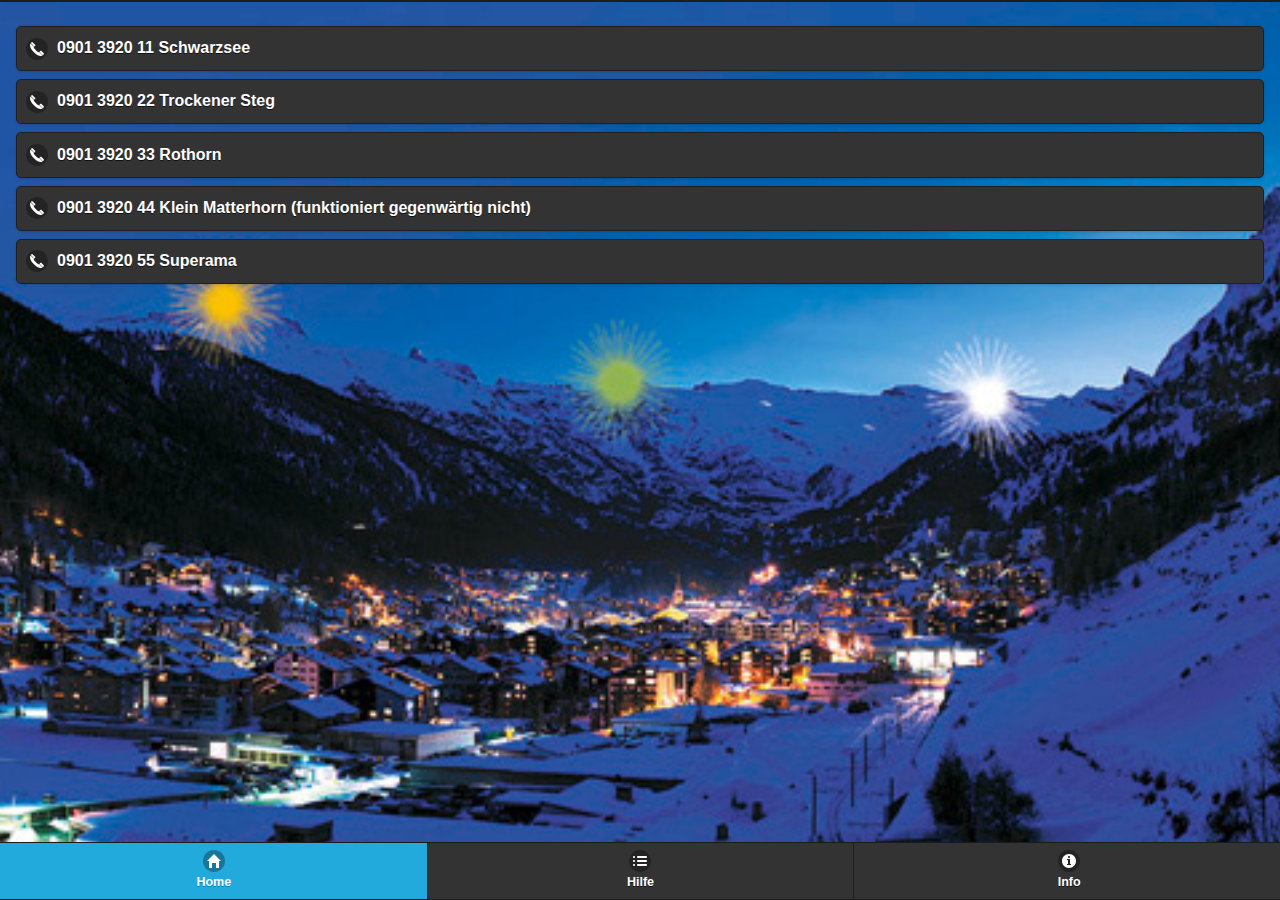
==== www/index.html @ dabe13bc "initial" ====
<!DOCTYPE html>
<!--
    Licensed to the Apache Software Foundation (ASF) under one
    or more contributor license agreements.  See the NOTICE file
    distributed with this work for additional information
    regarding copyright ownership.  The ASF licenses this file
    to you under the Apache License, Version 2.0 (the
    "License"); you may not use this file except in compliance
    with the License.  You may obtain a copy of the License at

    http://www.apache.org/licenses/LICENSE-2.0

    Unless required by applicable law or agreed to in writing,
    software distributed under the License is distributed on an
    "AS IS" BASIS, WITHOUT WARRANTIES OR CONDITIONS OF ANY
     KIND, either express or implied.  See the License for the
    specific language governing permissions and limitations
    under the License.
-->
<html>
<head>
<meta charset="utf-8" />
<meta name="format-detection" content="telephone=no" />
<!-- WARNING: for iOS 7, remove the width=device-width and height=device-height attributes. See https://issues.apache.org/jira/browse/CB-4323 -->
<!-- <meta name="viewport" -->
<!-- 	content="user-scalable=no, initial-scale=1, maximum-scale=1, minimum-scale=1, width=device-width, height=device-height, target-densitydpi=device-dpi" /> -->
<meta name="viewport"
	content="user-scalable=no, initial-scale=1, maximum-scale=1, minimum-scale=1, target-densitydpi=device-dpi" />
<link rel="stylesheet" type="text/css" href="css/index.css" />

<link rel="shortcut icon" href="favicon.ico" type="image/vnd.microsoft.icon" />
<link rel="apple-touch-icon" href="img/icon/apple-touch-icon-iphone.png" />
<link rel="apple-touch-icon" sizes="57x57" href="img/icon/apple-touch-icon_57x57.png" />
<link rel="apple-touch-icon" sizes="72x72" href="img/icon/apple-touch-icon_72x72.png" />
<link rel="apple-touch-icon" sizes="76x76" href="img/icon/apple-touch-icon_76x76.png" />
<link rel="apple-touch-icon" sizes="114x114" href="img/icon/apple-touch-icon_114x114.png" />
<link rel="apple-touch-icon" sizes="120x120" href="img/icon/apple-touch-icon_120x120.png" />
<link rel="apple-touch-icon" sizes="144x144" href="img/icon/apple-touch-icon_144x144.png" />
<link rel="apple-touch-icon" sizes="152x152" href="img/icon/apple-touch-icon_152x152.png" />

<title>Lumorama</title>
</head>
<body>
	<div class="app">
		<h1>Lumorama Zermatt</h1>
		<div id="deviceready" class="blink">
			<!--                 <p class="event listening">Connecting to Device</p> -->
			<!--                 <p class="event received">Device is Ready</p> -->
		</div>
	</div>
	<script type="text/javascript" src="cordova.js"></script>
	<script type="text/javascript" src="js/index.js"></script>
	<script type="text/javascript">
		//app.initialize();
		document.location.href = 'home.html';
	</script>
</body>
</html>
---- www/css/index.css ----
/*
 * Licensed to the Apache Software Foundation (ASF) under one
 * or more contributor license agreements.  See the NOTICE file
 * distributed with this work for additional information
 * regarding copyright ownership.  The ASF licenses this file
 * to you under the Apache License, Version 2.0 (the
 * "License"); you may not use this file except in compliance
 * with the License.  You may obtain a copy of the License at
 *
 * http://www.apache.org/licenses/LICENSE-2.0
 *
 * Unless required by applicable law or agreed to in writing,
 * software distributed under the License is distributed on an
 * "AS IS" BASIS, WITHOUT WARRANTIES OR CONDITIONS OF ANY
 * KIND, either express or implied.  See the License for the
 * specific language governing permissions and limitations
 * under the License.
 */
* {
    -webkit-tap-highlight-color: rgba(0,0,0,0); /* make transparent link selection, adjust last value opacity 0 to 1.0 */
}

body {
    -webkit-touch-callout: none;                /* prevent callout to copy image, etc when tap to hold */
    -webkit-text-size-adjust: none;             /* prevent webkit from resizing text to fit */
    -webkit-user-select: none;                  /* prevent copy paste, to allow, change 'none' to 'text' */
    background-color:#2757A1;
    background-image:linear-gradient(top, #A7A7A7 0%, #2757A1 51%);
    background-image:-webkit-linear-gradient(top, #A7A7A7 0%, #2757A1 51%);
    background-image:-ms-linear-gradient(top, #A7A7A7 0%, #2757A1 51%);
    background-image:-webkit-gradient(
        linear,
        left top,
        left bottom,
        color-stop(0, #A7A7A7),
        color-stop(0.51, #2757A1)
    );
    background-attachment:fixed;
    font-family:'HelveticaNeue-Light', 'HelveticaNeue', Helvetica, Arial, sans-serif;
    font-size:12px;
    height:100%;
    margin:0px;
    padding:0px;
    text-transform:uppercase;
    width:100%;
}

/* Portrait layout (default) */
.app {
    background:url(../img/lumorama_panorama_portrait.png) no-repeat center top; /* 170px x 200px */
    position:absolute;             /* position in the center of the screen */
    left:50%;
    top:50%;
    height:50px;                   /* text area height */
    width:225px;                   /* text area width */
    text-align:center;
    padding:180px 0px 0px 0px;     /* image height is 200px (bottom 20px are overlapped with text) */
    margin:-115px 0px 0px -112px;  /* offset vertical: half of image height and text area height */
                                   /* offset horizontal: half of text area width */
}

/* Landscape layout (with min-width) */
@media screen and (min-aspect-ratio: 1/1) and (min-width:400px) {
    .app {
        background-position:left center;
        padding:75px 0px 75px 170px;  /* padding-top + padding-bottom + text area = image height */
        margin:-90px 0px 0px -198px;  /* offset vertical: half of image height */
                                      /* offset horizontal: half of image width and text area width */
    }
}

h1 {
    font-size:24px;
    font-weight:normal;
    margin:0px;
    overflow:visible;
    padding:0px;
    text-align:center;
}

.event {
    border-radius:4px;
    -webkit-border-radius:4px;
    color:#FFFFFF;
    font-size:12px;
    margin:0px 30px;
    padding:2px 0px;
}

.event.listening {
    background-color:#333333;
    display:block;
}

.event.received {
    background-color:#4B946A;
    display:none;
}

@keyframes fade {
    from { opacity: 1.0; }
    50% { opacity: 0.4; }
    to { opacity: 1.0; }
}
 
@-webkit-keyframes fade {
    from { opacity: 1.0; }
    50% { opacity: 0.4; }
    to { opacity: 1.0; }
}
 
.blink {
    animation:fade 3000ms infinite;
    -webkit-animation:fade 3000ms infinite;
}
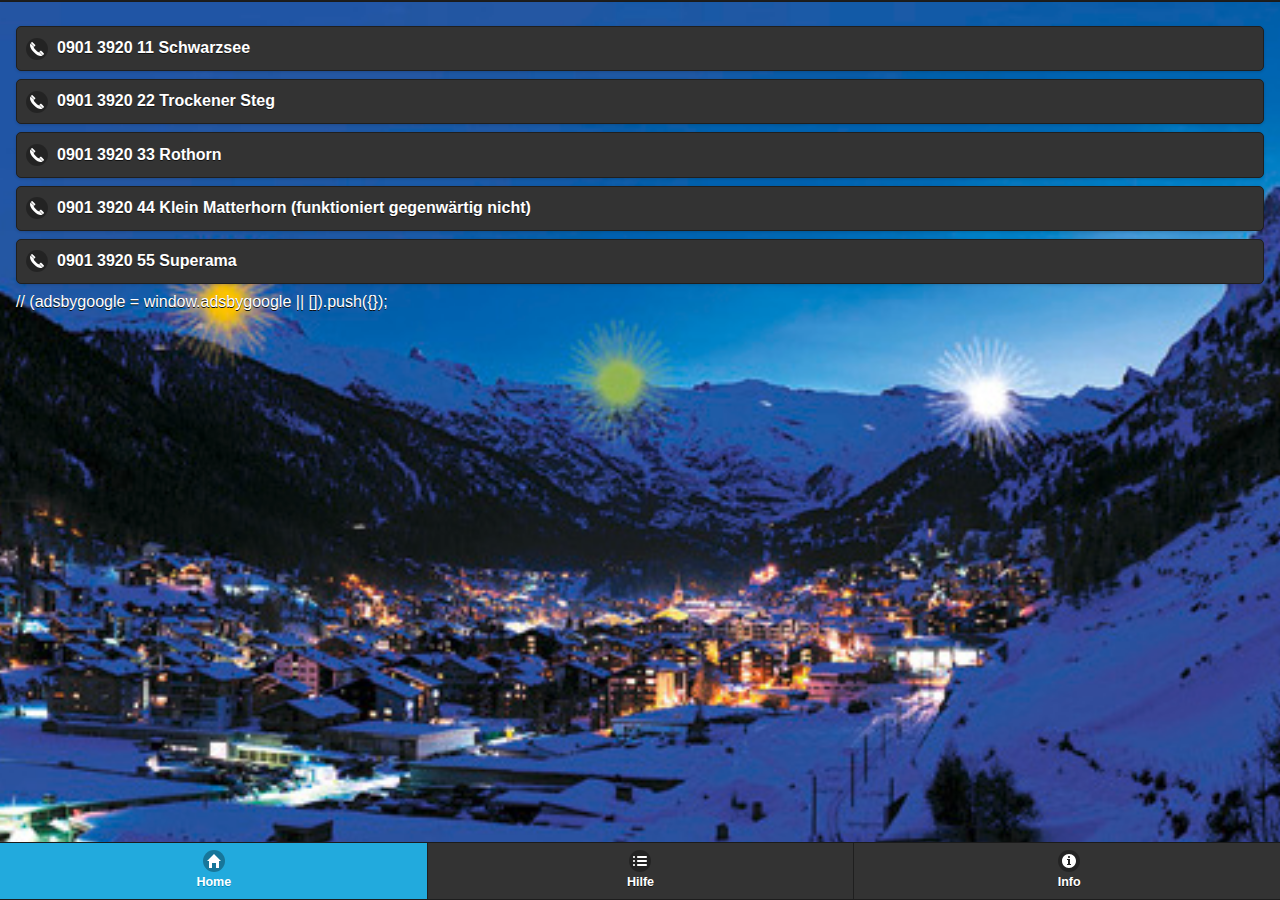
==== commit 3e25c947: "new build" ====
--- a/www/index.html
+++ b/www/index.html
@@ -1,32 +1,13 @@
 <!DOCTYPE html>
-<!--
-    Licensed to the Apache Software Foundation (ASF) under one
-    or more contributor license agreements.  See the NOTICE file
-    distributed with this work for additional information
-    regarding copyright ownership.  The ASF licenses this file
-    to you under the Apache License, Version 2.0 (the
-    "License"); you may not use this file except in compliance
-    with the License.  You may obtain a copy of the License at
-
-    http://www.apache.org/licenses/LICENSE-2.0
-
-    Unless required by applicable law or agreed to in writing,
-    software distributed under the License is distributed on an
-    "AS IS" BASIS, WITHOUT WARRANTIES OR CONDITIONS OF ANY
-     KIND, either express or implied.  See the License for the
-    specific language governing permissions and limitations
-    under the License.
--->
 <html>
 <head>
-<meta charset="utf-8" />
-<meta name="format-detection" content="telephone=no" />
-<!-- WARNING: for iOS 7, remove the width=device-width and height=device-height attributes. See https://issues.apache.org/jira/browse/CB-4323 -->
-<!-- <meta name="viewport" -->
-<!-- 	content="user-scalable=no, initial-scale=1, maximum-scale=1, minimum-scale=1, width=device-width, height=device-height, target-densitydpi=device-dpi" /> -->
+<meta charset="utf-8">
+<meta http-equiv="X-UA-Compatible" content="IE=edge,chrome=1" />
+<title>Lumorama</title>
+<meta name="description" content="" />
+<!-- <meta name="viewport" content="width=device-width, initial-scale=1" /> -->
 <meta name="viewport"
-	content="user-scalable=no, initial-scale=1, maximum-scale=1, minimum-scale=1, target-densitydpi=device-dpi" />
-<link rel="stylesheet" type="text/css" href="css/index.css" />
+	content="user-scalable=no, initial-scale=1, maximum-scale=1, minimum-scale=1, width=device-width, height=device-height, target-densitydpi=device-dpi" />
 
 <link rel="shortcut icon" href="favicon.ico" type="image/vnd.microsoft.icon" />
 <link rel="apple-touch-icon" href="img/icon/apple-touch-icon-iphone.png" />
@@ -38,21 +19,255 @@
 <link rel="apple-touch-icon" sizes="144x144" href="img/icon/apple-touch-icon_144x144.png" />
 <link rel="apple-touch-icon" sizes="152x152" href="img/icon/apple-touch-icon_152x152.png" />
 
-<title>Lumorama</title>
+<link rel="stylesheet" href="css/jquery.mobile-1.4.1.min.css">
+<script src="js/jquery.js" type="text/javascript"></script>
+<script src="js/jquery.mobile-1.4.1.min.js" type="text/javascript"></script>
+
+<script src="js/util.js" type="text/javascript"></script>
+<script type="text/javascript">
+	var conf = false;
+	var callCosts = "";
+
+	function confirmBox(superama, phonenumber) {
+
+		if (superama) {
+			callCosts = "Das Superama betätigt alle 4 Lichter in faszinierenden Variationen (mit Tasten 1–9, Preis CHF 5.00/Minute)\n\nEs ist für einen guten Zweck. Du unterstützt die Bergführer und deren Familien bei Tod oder Invalidität durch Unfall.\n\nEine Anleitung findest du auf der Hilfe Seite.";
+		} else {
+			callCosts = "Dieser Anruf kostet ab Festnetz CHF 2.00, darin inbegriffen sind 60 Sekunden Lichtspiel, danach CHF 2.00/Minute.\n\nEs ist für einen guten Zweck. Du unterstützt die Bergführer und deren Familien bei Tod oder Invalidität durch Unfall.\n\nEine Anleitung findest du auf der Hilfe Seite.";
+		}
+
+		if (isWindowsPhone()) {
+			conf = confirm(callCosts);
+		} else {
+			conf = confirmIframe(callCosts);
+		}
+
+		if (conf) {
+			document.location.href = "tel:" + phonenumber;
+		} else {
+			// Do nothing!
+		}
+	}
+
+	// for non Windows Phones to remove the title in the confirm (alert) box
+	function confirmIframe(callCosts) {
+		var iframe = document.createElement("iframe");
+		iframe.setAttribute("src", 'data:text/plain,');
+		document.documentElement.appendChild(iframe);
+		conf = window.frames[0].window.confirm(callCosts);
+		iframe.parentNode.removeChild(iframe);
+		return conf;
+	}
+</script>
+<style type="text/css">
+<!--
+.ui-page {
+	background: url(img/lumorama_panorama.jpg) no-repeat center center fixed;
+	-webkit-background-size: cover;
+	-moz-background-size: cover;
+	-o-background-size: cover;
+	background-size: cover;
+}
+
+#logo_image {
+	text-align: center;
+	margin: 0 auto;
+	margin-top: 60px;
+}
+
+td {
+	background-color: #333333;
+}
+
+table {
+	-webkit-border-radius: 20px;
+	-moz-border-radius: 20px;
+	border-radius: 20px;
+}
+-->
+</style>
+
 </head>
 <body>
-	<div class="app">
-		<h1>Lumorama Zermatt</h1>
-		<div id="deviceready" class="blink">
-			<!--                 <p class="event listening">Connecting to Device</p> -->
-			<!--                 <p class="event received">Device is Ready</p> -->
+
+	<!-- ************************************************************* -->
+	<!-- Main Page -->
+	<!-- ************************************************************* -->
+	<div data-role="page" id="home" data-theme="b">
+
+		<header data-role="header" data-position="fixed">
+			<!-- 			<h1>Lumorama</h1> -->
+		</header>
+
+		<div data-role="content">
+
+			<a onclick="confirmBox(false, '0901392011');" href="#"
+				class="ui-btn ui-shadow ui-corner-all ui-btn-icon-left ui-icon-phone" style="text-align: left">0901 3920 11
+				Schwarzsee</a>
+			<!--  -->
+			<a onclick="confirmBox(false, '0901392022');" href="#"
+				class="ui-btn ui-shadow ui-corner-all ui-btn-icon-left ui-icon-phone" style="text-align: left">0901 3920 22
+				Trockener Steg</a>
+			<!--  -->
+			<a onclick="confirmBox(false, '0901392033');" href="#"
+				class="ui-btn ui-shadow ui-corner-all ui-btn-icon-left ui-icon-phone" style="text-align: left">0901 3920 33
+				Rothorn</a>
+			<!--  -->
+			<a onclick="confirmBox(false, '0901392044');" href="#"
+				class="ui-btn ui-shadow ui-corner-all ui-btn-icon-left ui-icon-phone" style="text-align: left">0901 3920 44
+				Klein Matterhorn (funktioniert gegenwärtig nicht)</a>
+			<!--  -->
+			<a onclick="confirmBox(true, '0901392055');" href="#"
+				class="ui-btn ui-shadow ui-corner-all ui-btn-icon-left ui-icon-phone" style="text-align: left">0901 3920 55
+				Superama</a>
+<!-- 				 <br /> -->
+
+<!-- 			<div align="center"> -->
+<!-- 				<script async src="//pagead2.googlesyndication.com/pagead/js/adsbygoogle.js"></script> -->
+<!-- 				Mobile Banner Lumo -->
+<!-- 				<ins class="adsbygoogle" style="display: inline-block; width: 320px; height: 50px" -->
+<!-- 					data-ad-client="ca-pub-5619114666968507" data-ad-slot="3703726137"></ins> -->
+<!-- 				<script> -->
+// 					(adsbygoogle = window.adsbygoogle || []).push({});
+<!-- 				</script> -->
+<!-- 			</div> -->
 		</div>
+
+		<footer data-role="footer" data-position="fixed">
+			<nav data-role="navbar">
+				<ul>
+					<li><a href="#home" data-icon="home" class="ui-btn-active ui-state-persist">Home</a></li>
+					<li><a href="#help" data-icon="bullets">Hilfe</a></li>
+					<li><a href="#info" data-icon="info">Info</a></li>
+				</ul>
+			</nav>
+		</footer>
+
 	</div>
-	<script type="text/javascript" src="cordova.js"></script>
-	<script type="text/javascript" src="js/index.js"></script>
-	<script type="text/javascript">
-		//app.initialize();
-		document.location.href = 'home.html';
-	</script>
+
+	<!-- ************************************************************* -->
+	<!-- Help Page -->
+	<!-- ************************************************************* -->
+	<div data-role="page" id="help" data-theme="b">
+
+		<header data-role="header" data-position="fixed">
+			<!-- 			<h1>Lumorama</h1> -->
+		</header>
+
+		<div data-role="content">
+			<table style="width: 100% color: white; background-color: rgba(#2757A1, 0.5);" cellspacing="10" cellpadding="10">
+				<tr>
+					<td>So läuft das Lumorama.</td>
+				</tr>
+				<tr>
+					<td>Das Lumorama ist ein Lichtspiel am Abendhimmel von Zermatt (Schweiz). Verwenden sie diese App nur in
+						Zermatt mit Blick auf die Lichter des Lumoramas.</td>
+				</tr>
+				<tr>
+					<td>1. Wählen Sie die Lichtquelle mit<br /> 0901 3920 11 für Schwarzsee<br /> 0901 3920 22 für Trockener
+						Steg<br /> 0901 3920 33 für Rothorn<br /> 0901 3920 44 für Kleinmatterhorn (funktioniert gegenwärtig nicht)<br />
+						0901 3920 55 Superama
+					</td>
+				</tr>
+				<tr>
+					<td>2. Mit den Tasten 1-9 Ihres Telefons wechseln Sie die Farbe des ausgestrahlten Lichts. Die Standardfarbe
+						ist blau.<br /> <br />
+						<div align="center">
+							<img alt="Farbtafel" src="img/farbtafel-d-b200.jpg">
+						</div> <br /> <br /> Solange Sie die Verbindung nicht unterbrechen, bleibt die zuletzt von Ihnen gewählte Farbe aktiv.
+						Die maximale Verbindungsdauer ist 15 Minuten. Wenn Sie aufhängen, oder wenn die Maximalzeit erreicht ist, scheint
+						der Leuchter wieder in der Standardfarbe blau.
+					</td>
+				</tr>
+				<tr>
+					<td>3. Jeder Anruf vom Fixnetz wird Ihnen mit CHF 2.00 in Rechnung gestellt. Er gibt Anrecht auf 60 Sekunden
+						Lichtspiel. Jede weitere Minute kotet CHF 2.00. Anrufe vom Mobil aus unterliegen darüber der Taxe Ihres
+						Betreibers. Der Tarif für das Lichtspiel Superama, das alle vier Lichter gleichzeitig betätigt, ist CHF 5.00 pro
+						Minute.</td>
+				</tr>
+				<tr>
+					<td>4. Neben dem Vergnügungsaspekt des Lumoramas dient dieses Spiel einem edlen Zweck. Das ganze Einkommen
+						jedes Anrufes äufnet den Fonds für Hilfe an Zermatter Bergführer und deren Familien bei Tod oder Invalidität durch
+						Unfall. Dieser Fonds wird paritätisch verwaltet von den Präsidenten des Bergführervereins Zermatt und des
+						Yeti-Clubs Zermatt sowie eine durch diese beiden gewählte Drittperson.</td>
+				</tr>
+				<tr>
+					<td>Erfahren Sie mehr über diese Vereine unter www.yeticlub.ch und www.alpincenter-zermatt.ch.</td>
+				</tr>
+			</table>
+<!-- 			<div align="center"> -->
+<!-- 				<script async src="//pagead2.googlesyndication.com/pagead/js/adsbygoogle.js"></script> -->
+<!-- 				Mobile Banner Lumo -->
+<!-- 				<ins class="adsbygoogle" style="display: inline-block; width: 320px; height: 50px" -->
+<!-- 					data-ad-client="ca-pub-5619114666968507" data-ad-slot="3703726137"></ins> -->
+<!-- 				<script> -->
+// 					(adsbygoogle = window.adsbygoogle || []).push({});
+<!-- 				</script> -->
+<!-- 			</div> -->
+
+		</div>
+
+		<footer data-role="footer" data-position="fixed">
+			<nav data-role="navbar">
+				<ul>
+					<li><a href="#home" data-icon="home">Home</a></li>
+					<li><a href="#help" data-icon="bullets" class="ui-btn-active ui-state-persist">Hilfe</a></li>
+					<li><a href="#info" data-icon="info">Info</a></li>
+				</ul>
+			</nav>
+		</footer>
+
+	</div>
+
+	<!-- ************************************************************* -->
+	<!-- Info Page -->
+	<!-- ************************************************************* -->
+
+	<div data-role="page" id="info" data-theme="b">
+
+		<header data-role="header" data-position="fixed">
+			<!-- 			<h1>Lumorama</h1> -->
+		</header>
+
+		<div data-role="content" align="center">
+			<table style="width: 100% color: white; background-color: rgba(#2757A1, 0.5);" cellspacing="10" cellpadding="10">
+				<tr>
+					<td>&copy; 2014 by Koni</td>
+				</tr>
+				<tr>
+					<td>Diese App ist in meinen Ferien in Zermatt entstanden. Das Lumorama hat mich auf Anhieb fasziniert und der
+						edle Zweck ist doch unterstützenswert - oder?</td>
+				</tr>
+				<tr>
+					<td>Der Ersteller dieser App hat keinerlei Verbindung zum Yeti-Club oder zum Bergführerverein Zermatt.</td>
+				</tr>
+				<tr>
+					<td>Um mehr über das Lumorama und die Vereine dahinter zu erfahren besuchen sie die folgenden Internet-Seiten:<br />
+						<br />www.lumorama.ch<br />www.yeticlub.ch<br />www.alpincenter-zermatt.ch
+					</td>
+				</tr>
+			</table>
+<!-- 			<div align="center"> -->
+<!-- 				<script async src="//pagead2.googlesyndication.com/pagead/js/adsbygoogle.js"></script> -->
+<!-- 				Mobile Banner Lumo -->
+<!-- 				<ins class="adsbygoogle" style="display: inline-block; width: 320px; height: 50px" -->
+<!-- 					data-ad-client="ca-pub-5619114666968507" data-ad-slot="3703726137"></ins> -->
+<!-- 				<script> -->
+// 					(adsbygoogle = window.adsbygoogle || []).push({});
+<!-- 				</script> -->
+<!-- 			</div> -->
+		</div>
+
+		<footer data-role="footer" data-position="fixed">
+			<nav data-role="navbar">
+				<ul>
+					<li><a href="#home" data-icon="home">Home</a></li>
+					<li><a href="#help" data-icon="bullets">Hilfe</a></li>
+					<li><a href="#info" data-icon="info" class="ui-btn-active ui-state-persist">Info</a></li>
+				</ul>
+			</nav>
+		</footer>
+
+	</div>
 </body>
-</html>
+</html>